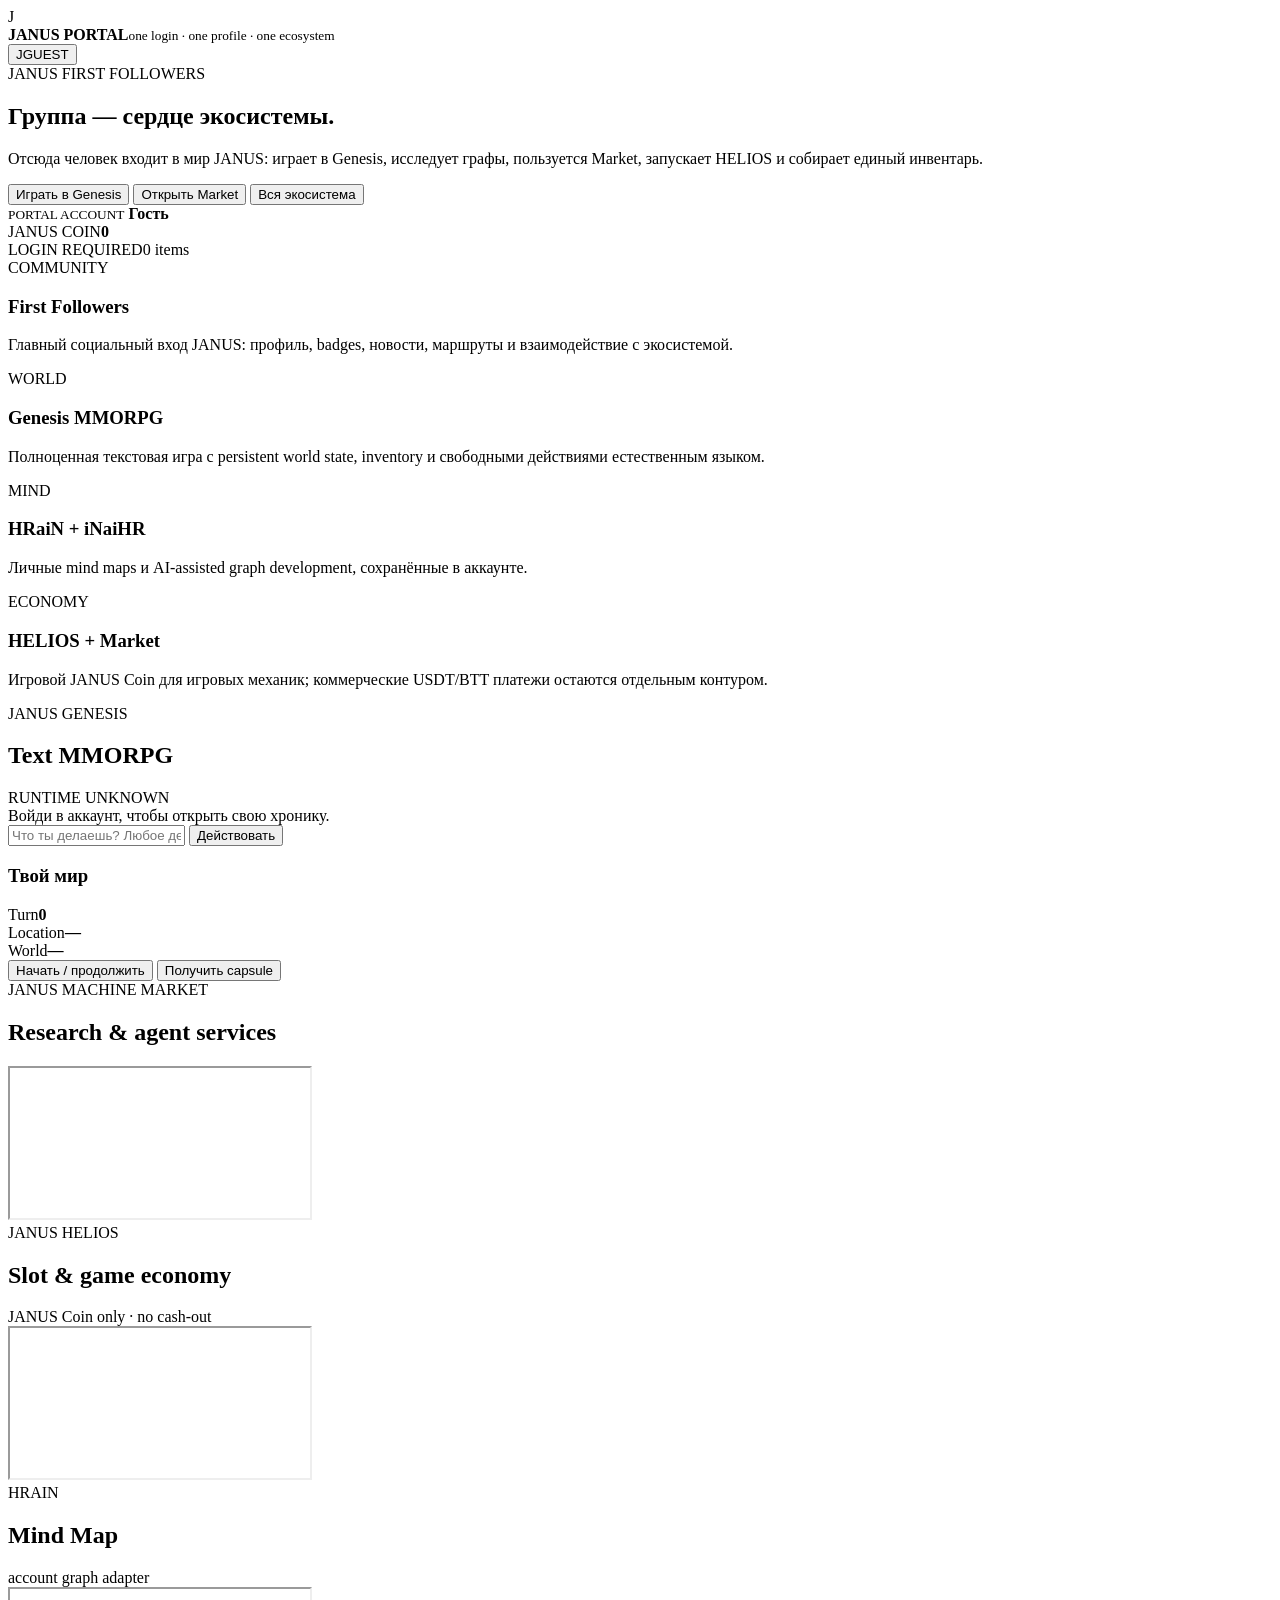
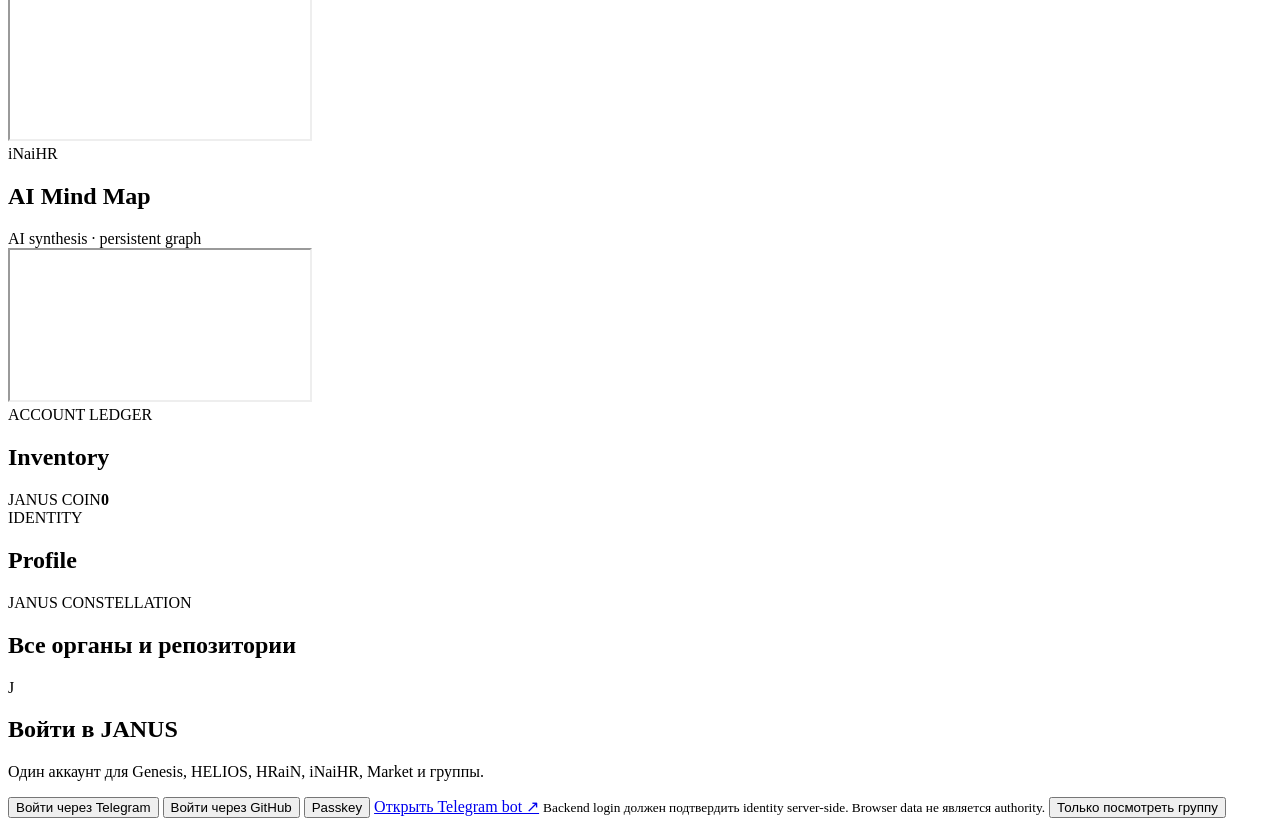
==== portal/index.html @ 6f2cea2d "portal: add unified JANUS one-login shell" ====
<!doctype html>
<html lang="ru">
<head>
  <meta charset="utf-8">
  <meta name="viewport" content="width=device-width,initial-scale=1,viewport-fit=cover">
  <meta name="theme-color" content="#05070b">
  <title>JANUS Portal</title>
  <meta name="description" content="One-login JANUS ecosystem portal: community, Genesis MMORPG, Market, HELIOS, HRaiN and iNaiHR.">
  <link rel="stylesheet" href="./portal.css">
</head>
<body>
  <div class="bg"></div>
  <header class="topbar">
    <div class="brand"><span class="mark">J</span><div><b>JANUS PORTAL</b><small>one login · one profile · one ecosystem</small></div></div>
    <nav id="tabs" class="tabs" aria-label="JANUS sections"></nav>
    <button id="profileButton" class="profile-button" type="button"><span id="avatar">J</span><span id="profileName">GUEST</span></button>
  </header>

  <main id="app">
    <section class="view active" data-view="GROUP">
      <div class="group-hero">
        <div>
          <div class="eyebrow">JANUS FIRST FOLLOWERS</div>
          <h1>Группа — сердце экосистемы.</h1>
          <p>Отсюда человек входит в мир JANUS: играет в Genesis, исследует графы, пользуется Market, запускает HELIOS и собирает единый инвентарь.</p>
          <div class="hero-actions">
            <button class="primary" data-go="GENESIS">Играть в Genesis</button>
            <button data-go="MARKET">Открыть Market</button>
            <button data-go="ECOSYSTEM">Вся экосистема</button>
          </div>
        </div>
        <div class="identity-card">
          <small>PORTAL ACCOUNT</small>
          <strong id="homeName">Гость</strong>
          <div class="balance"><span>JANUS COIN</span><b id="homeBalance">0</b></div>
          <div class="identity-meta"><span id="homeStatus">LOGIN REQUIRED</span><span id="homeInventory">0 items</span></div>
        </div>
      </div>
      <div class="panel-grid">
        <article class="panel"><span class="panel-kicker">COMMUNITY</span><h3>First Followers</h3><p>Главный социальный вход JANUS: профиль, badges, новости, маршруты и взаимодействие с экосистемой.</p></article>
        <article class="panel"><span class="panel-kicker">WORLD</span><h3>Genesis MMORPG</h3><p>Полноценная текстовая игра с persistent world state, inventory и свободными действиями естественным языком.</p></article>
        <article class="panel"><span class="panel-kicker">MIND</span><h3>HRaiN + iNaiHR</h3><p>Личные mind maps и AI-assisted graph development, сохранённые в аккаунте.</p></article>
        <article class="panel"><span class="panel-kicker">ECONOMY</span><h3>HELIOS + Market</h3><p>Игровой JANUS Coin для игровых механик; коммерческие USDT/BTT платежи остаются отдельным контуром.</p></article>
      </div>
    </section>

    <section class="view" data-view="GENESIS">
      <div class="section-head"><div><span class="eyebrow">JANUS GENESIS</span><h2>Text MMORPG</h2></div><div id="genesisRuntime" class="runtime offline">RUNTIME UNKNOWN</div></div>
      <div class="genesis-layout">
        <div class="chronicle">
          <div id="chronicleLog" class="chronicle-log"><div class="system-msg">Войди в аккаунт, чтобы открыть свою хронику.</div></div>
          <form id="genesisForm" class="command-row">
            <input id="genesisInput" autocomplete="off" placeholder="Что ты делаешь? Любое действие естественным языком…" maxlength="4000">
            <button class="primary" type="submit">Действовать</button>
          </form>
        </div>
        <aside class="state-panel">
          <h3>Твой мир</h3>
          <div class="stat"><span>Turn</span><b id="genTurn">0</b></div>
          <div class="stat"><span>Location</span><b id="genLocation">—</b></div>
          <div class="stat"><span>World</span><b id="genWorld">—</b></div>
          <button id="startGenesis" type="button">Начать / продолжить</button>
          <button id="saveGenesis" type="button">Получить capsule</button>
        </aside>
      </div>
    </section>

    <section class="view" data-view="MARKET">
      <div class="section-head"><div><span class="eyebrow">JANUS MACHINE MARKET</span><h2>Research & agent services</h2></div></div>
      <iframe class="organ-frame" title="JANUS Machine Market" data-src="https://hawkar-usls.github.io/JANUS-MACHINE-MARKET/"></iframe>
    </section>

    <section class="view" data-view="HELIOS">
      <div class="section-head"><div><span class="eyebrow">JANUS HELIOS</span><h2>Slot & game economy</h2></div><span class="boundary">JANUS Coin only · no cash-out</span></div>
      <iframe class="organ-frame" title="JANUS HELIOS" data-src="https://hawkar-usls.github.io/Janus-HELIOS/"></iframe>
    </section>

    <section class="view" data-view="HRAIN">
      <div class="section-head"><div><span class="eyebrow">HRAIN</span><h2>Mind Map</h2></div><span class="boundary">account graph adapter</span></div>
      <iframe class="organ-frame" title="HRaiN" data-src="https://hawkar-usls.github.io/Hrain/"></iframe>
    </section>

    <section class="view" data-view="INAIHR">
      <div class="section-head"><div><span class="eyebrow">iNaiHR</span><h2>AI Mind Map</h2></div><span class="boundary">AI synthesis · persistent graph</span></div>
      <iframe class="organ-frame" title="iNaiHR" data-src="https://hawkar-usls.github.io/iNaiHR/"></iframe>
    </section>

    <section class="view" data-view="INVENTORY">
      <div class="section-head"><div><span class="eyebrow">ACCOUNT LEDGER</span><h2>Inventory</h2></div><div class="wallet"><span>JANUS COIN</span><b id="inventoryBalance">0</b></div></div>
      <div id="inventoryGrid" class="inventory-grid"></div>
    </section>

    <section class="view" data-view="PROFILE">
      <div class="section-head"><div><span class="eyebrow">IDENTITY</span><h2>Profile</h2></div></div>
      <div id="profileCard" class="profile-card"></div>
    </section>

    <section class="view" data-view="ECOSYSTEM">
      <div class="section-head"><div><span class="eyebrow">JANUS CONSTELLATION</span><h2>Все органы и репозитории</h2></div></div>
      <div id="ecosystemGrid" class="ecosystem-grid"></div>
    </section>
  </main>

  <div id="loginModal" class="modal open" aria-hidden="false">
    <div class="login-card">
      <div class="mark big">J</div>
      <h2>Войти в JANUS</h2>
      <p>Один аккаунт для Genesis, HELIOS, HRaiN, iNaiHR, Market и группы.</p>
      <button id="telegramLogin" class="primary">Войти через Telegram</button>
      <button id="githubLogin">Войти через GitHub</button>
      <button id="passkeyLogin">Passkey</button>
      <a class="bot-link" href="https://t.me/Ini_Chron_bot" target="_blank" rel="noopener">Открыть Telegram bot ↗</a>
      <small id="loginState">Backend login должен подтвердить identity server-side. Browser data не является authority.</small>
      <button id="guestPreview" class="ghost">Только посмотреть группу</button>
    </div>
  </div>

  <script src="./portal.js" type="module"></script>
</body>
</html>
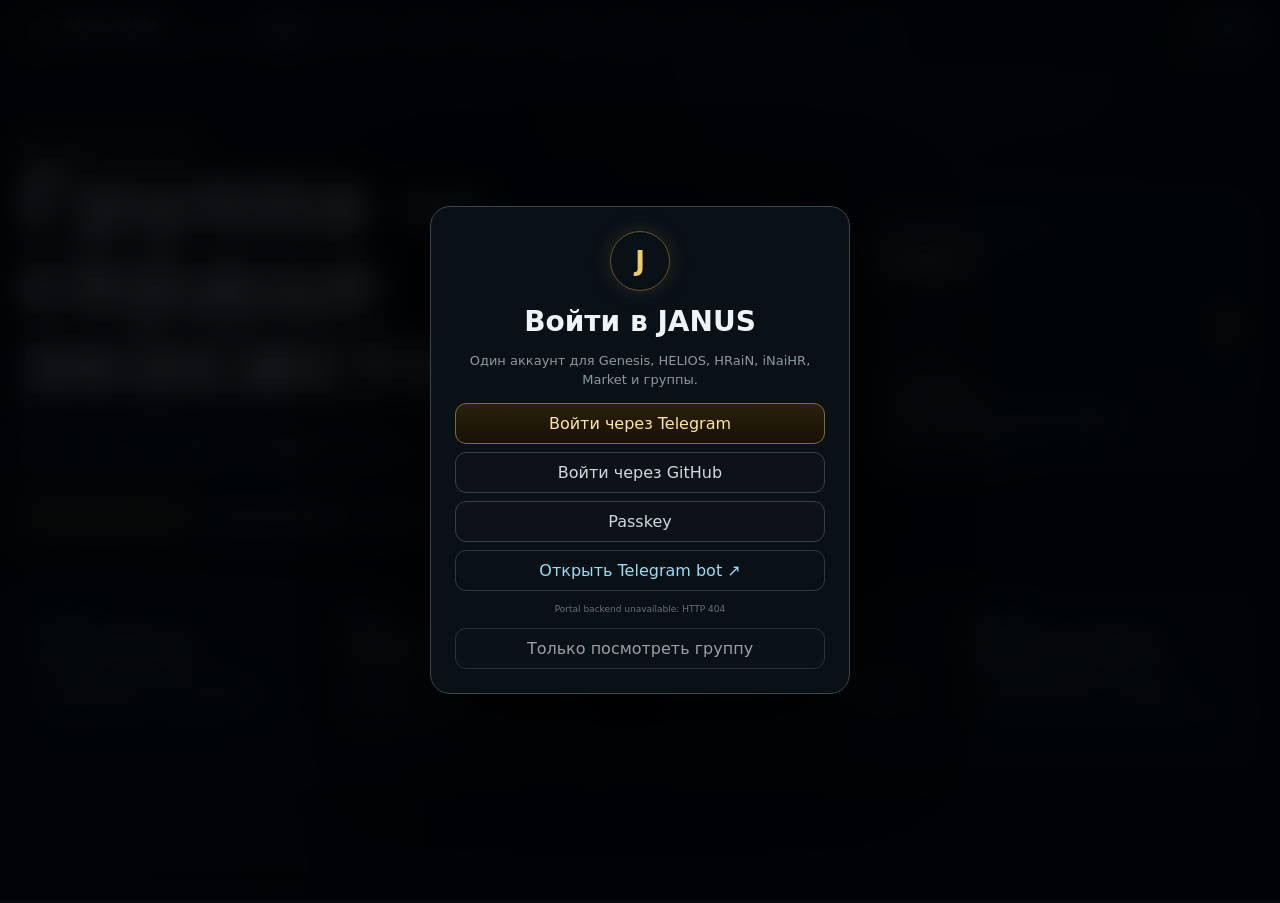
==== commit d49d2f36: "portal: add daily rewards and achievement UX" ====
--- a/portal/index.html
+++ b/portal/index.html
@@ -34,6 +34,12 @@
           <strong id="homeName">Гость</strong>
           <div class="balance"><span>JANUS COIN</span><b id="homeBalance">0</b></div>
           <div class="identity-meta"><span id="homeStatus">LOGIN REQUIRED</span><span id="homeInventory">0 items</span></div>
+          <div class="progress-block">
+            <div class="progress-top"><span>LEVEL <b id="homeLevel">1</b></span><span><b id="homeXp">0</b> XP</span></div>
+            <div class="xp-track"><i id="homeXpBar"></i></div>
+            <div class="daily-row"><span>🔥 <b id="homeStreak">0</b> day streak</span><button id="dailyClaim" type="button">Daily reward</button></div>
+            <small id="dailyState">Login to claim.</small>
+          </div>
         </div>
       </div>
       <div class="panel-grid">
@@ -85,6 +91,19 @@
       <iframe class="organ-frame" title="iNaiHR" data-src="https://hawkar-usls.github.io/iNaiHR/"></iframe>
     </section>
 
+    <section class="view" data-view="REWARDS">
+      <div class="section-head"><div><span class="eyebrow">JANUS PROGRESSION</span><h2>Rewards & Achievements</h2></div><div class="wallet"><span>STREAK</span><b id="rewardsStreak">0</b></div></div>
+      <div class="rewards-summary">
+        <article class="reward-stat"><span>LEVEL</span><b id="rewardsLevel">1</b></article>
+        <article class="reward-stat"><span>XP</span><b id="rewardsXp">0</b></article>
+        <article class="reward-stat"><span>JANUS COIN</span><b id="rewardsCoin">0</b></article>
+        <article class="reward-stat"><span>ACHIEVEMENTS</span><b id="rewardsAchievementCount">0</b></article>
+      </div>
+      <div class="reward-actions"><button id="rewardsDailyClaim" class="primary" type="button">Claim daily reward</button><span id="rewardsDailyState" class="boundary">server verified</span></div>
+      <div id="achievementGrid" class="achievement-grid"></div>
+      <div class="reward-history-wrap"><h3>Recent reward receipts</h3><div id="rewardHistory" class="reward-history"></div></div>
+    </section>
+
     <section class="view" data-view="INVENTORY">
       <div class="section-head"><div><span class="eyebrow">ACCOUNT LEDGER</span><h2>Inventory</h2></div><div class="wallet"><span>JANUS COIN</span><b id="inventoryBalance">0</b></div></div>
       <div id="inventoryGrid" class="inventory-grid"></div>
--- a/portal/portal.css
+++ b/portal/portal.css
@@ -0,0 +1,4 @@
+:root{--bg:#05070b;--panel:#0b1016;--panel2:#0f1620;--line:#26313c;--text:#eef4f6;--muted:#82909c;--gold:#f0c96d;--cyan:#66e4ff;--green:#70f2c2;--red:#ff6b7d;--purple:#c689ff}
+*{box-sizing:border-box}html,body{margin:0;min-height:100%;background:var(--bg);color:var(--text);font-family:Inter,ui-sans-serif,system-ui,-apple-system,BlinkMacSystemFont,"Segoe UI",sans-serif}.bg{position:fixed;inset:0;pointer-events:none;background:radial-gradient(circle at 70% 0,#1b213344,transparent 36%),radial-gradient(circle at 0 100%,#16102b55,transparent 38%)}button,input{font:inherit}.topbar{position:sticky;top:0;z-index:50;display:grid;grid-template-columns:auto 1fr auto;gap:18px;align-items:center;padding:10px 16px;border-bottom:1px solid var(--line);background:#05070be8;backdrop-filter:blur(18px)}.brand{display:flex;gap:9px;align-items:center;min-width:max-content}.brand b{display:block;letter-spacing:.08em;font-size:12px}.brand small{display:block;color:var(--muted);font-size:9px}.mark{display:grid;place-items:center;width:34px;height:34px;border:1px solid #66552b;border-radius:50%;color:var(--gold);font-weight:900;box-shadow:0 0 22px #f0c96d22}.mark.big{width:60px;height:60px;font-size:26px;margin:auto}.tabs{display:flex;gap:4px;overflow:auto;scrollbar-width:none}.tabs button{border:1px solid transparent;background:transparent;color:#81909b;padding:8px 10px;border-radius:10px;white-space:nowrap;font-size:11px;font-weight:800}.tabs button.active{color:#fff;border-color:#34414c;background:#0d141b}.profile-button{display:flex;align-items:center;gap:7px;border:1px solid #35404a;background:#0a0f15;color:#dfe8ec;border-radius:999px;padding:5px 10px 5px 5px;font-weight:800;font-size:10px}.profile-button span:first-child{display:grid;place-items:center;width:27px;height:27px;border-radius:50%;background:#171105;color:var(--gold)}
+#app{position:relative;z-index:1}.view{display:none;max-width:1440px;margin:auto;padding:28px 20px 50px;min-height:calc(100vh - 57px)}.view.active{display:block}.eyebrow{font-size:10px;color:var(--gold);font-weight:900;letter-spacing:.16em}.group-hero{display:grid;grid-template-columns:1.5fr .75fr;gap:28px;align-items:center;padding:52px 0}.group-hero h1{font-size:clamp(38px,7vw,86px);line-height:.93;margin:12px 0 18px;max-width:900px}.group-hero p{color:#a5b0b8;max-width:780px;font-size:16px;line-height:1.65}.hero-actions{display:flex;flex-wrap:wrap;gap:8px;margin-top:22px}button{border:1px solid #34404b;background:#0c1218;color:#cfd9de;padding:10px 13px;border-radius:11px;cursor:pointer}button.primary{border-color:#826c32;background:linear-gradient(180deg,#2a210d,#171105);color:#ffe6a3}.identity-card{border:1px solid #34404b;background:linear-gradient(180deg,#0d141b,#080c11);border-radius:18px;padding:22px;box-shadow:0 22px 70px #0008}.identity-card small{color:#778794;font-weight:800;letter-spacing:.14em}.identity-card>strong{display:block;font-size:25px;margin:10px 0 22px}.balance{display:flex;justify-content:space-between;align-items:end;border-top:1px solid #1e2932;border-bottom:1px solid #1e2932;padding:14px 0}.balance span,.wallet span{font-size:9px;color:#7f8e99;font-weight:900;letter-spacing:.12em}.balance b,.wallet b{font-size:26px;color:var(--gold)}.identity-meta{display:flex;justify-content:space-between;gap:8px;color:#76858f;font-size:9px;padding-top:12px}.panel-grid{display:grid;grid-template-columns:repeat(4,1fr);gap:10px}.panel{border:1px solid #28333d;background:#090e13;border-radius:15px;padding:17px;min-height:180px}.panel-kicker{color:var(--cyan);font-size:8px;font-weight:900;letter-spacing:.13em}.panel h3{margin:10px 0 7px}.panel p{color:#84929c;font-size:12px;line-height:1.5}.section-head{display:flex;align-items:end;justify-content:space-between;gap:16px;margin-bottom:16px}.section-head h2{font-size:30px;margin:5px 0 0}.runtime,.boundary{font:800 9px ui-monospace,monospace;border:1px solid #33414c;border-radius:999px;padding:7px 10px;color:#91a0aa}.runtime.online{color:var(--green);border-color:#255e4b}.runtime.offline{color:#ff9ba8;border-color:#5b3037}.organ-frame{width:100%;height:calc(100vh - 145px);border:1px solid #2b3741;border-radius:15px;background:#06090c}.genesis-layout{display:grid;grid-template-columns:1fr 290px;gap:12px}.chronicle,.state-panel{border:1px solid #2a3540;background:#080d12;border-radius:15px}.chronicle{min-height:calc(100vh - 170px);display:flex;flex-direction:column}.chronicle-log{flex:1;padding:20px;overflow:auto;max-height:calc(100vh - 250px);font-family:Georgia,serif;line-height:1.65}.chronicle-log .turn{max-width:860px;margin:0 auto 20px}.chronicle-log .player{color:#b7dff8}.chronicle-log .world{color:#eee}.system-msg{color:#74838e;font:12px ui-monospace,monospace}.command-row{display:flex;gap:8px;padding:12px;border-top:1px solid #202b34}.command-row input{flex:1;background:#05080b;border:1px solid #2d3943;border-radius:11px;color:#eef;padding:12px;outline:none}.state-panel{padding:14px}.state-panel h3{margin-top:0}.stat{display:grid;gap:4px;border-top:1px solid #1d2730;padding:10px 0}.stat span{color:#72818d;font-size:9px}.stat b{font-size:12px;word-break:break-word}.state-panel button{width:100%;margin-top:7px}.wallet{display:flex;gap:10px;align-items:end}.inventory-grid,.ecosystem-grid{display:grid;grid-template-columns:repeat(auto-fill,minmax(220px,1fr));gap:10px}.item-card,.repo-card,.profile-card{border:1px solid #2a3540;background:#090e13;border-radius:14px;padding:15px}.item-card b,.repo-card b{display:block}.item-card small,.repo-card small{display:block;color:#768792;margin-top:5px}.repo-card a{color:var(--cyan);text-decoration:none;font-size:10px}.profile-card{max-width:720px}.profile-row{display:grid;grid-template-columns:180px 1fr;gap:12px;padding:10px 0;border-top:1px solid #1e2831}.profile-row span{color:#74848f}.modal{position:fixed;inset:0;z-index:100;display:none;place-items:center;background:#010305df;backdrop-filter:blur(17px);padding:18px}.modal.open{display:grid}.login-card{width:min(420px,95vw);border:1px solid #3a4650;background:#091016;border-radius:20px;padding:24px;text-align:center;box-shadow:0 30px 110px #000}.login-card h2{font-size:28px;margin:14px 0 8px}.login-card p{color:#8b99a3;font-size:13px;line-height:1.5}.login-card button,.login-card a{display:flex;width:100%;justify-content:center;margin-top:8px}.bot-link{border:1px solid #2d3943;border-radius:11px;padding:10px;color:#9adff2;text-decoration:none}.login-card small{display:block;color:#63727c;margin:12px 0;font-size:9px;line-height:1.5}.ghost{opacity:.72}
+@media(max-width:900px){.topbar{grid-template-columns:1fr auto}.tabs{grid-column:1/-1;order:3}.group-hero{grid-template-columns:1fr}.panel-grid{grid-template-columns:repeat(2,1fr)}.genesis-layout{grid-template-columns:1fr}.state-panel{order:-1}.chronicle{min-height:65vh}.organ-frame{height:72vh}}@media(max-width:600px){.view{padding:20px 12px 40px}.panel-grid{grid-template-columns:1fr}.group-hero{padding:28px 0}.group-hero h1{font-size:45px}.profile-button #profileName{display:none}.profile-row{grid-template-columns:1fr}.section-head{align-items:flex-start;flex-direction:column}}
